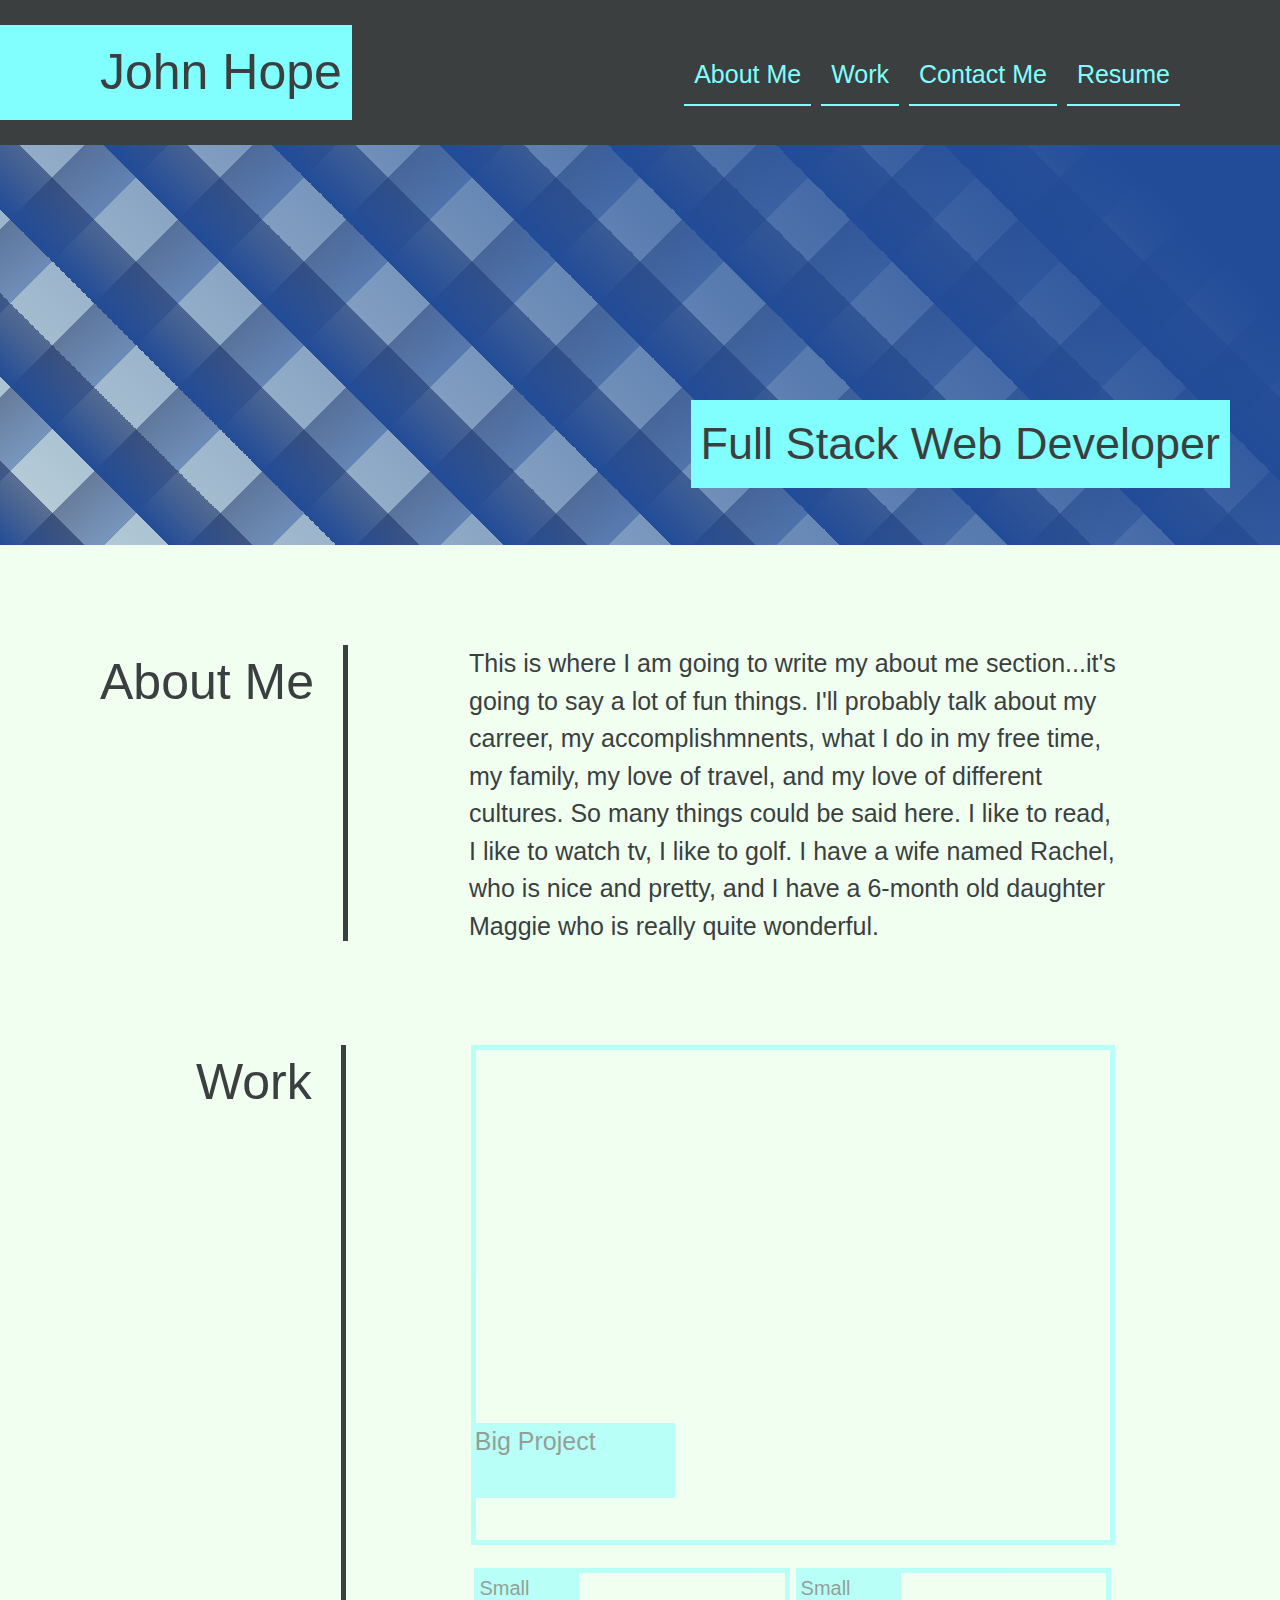
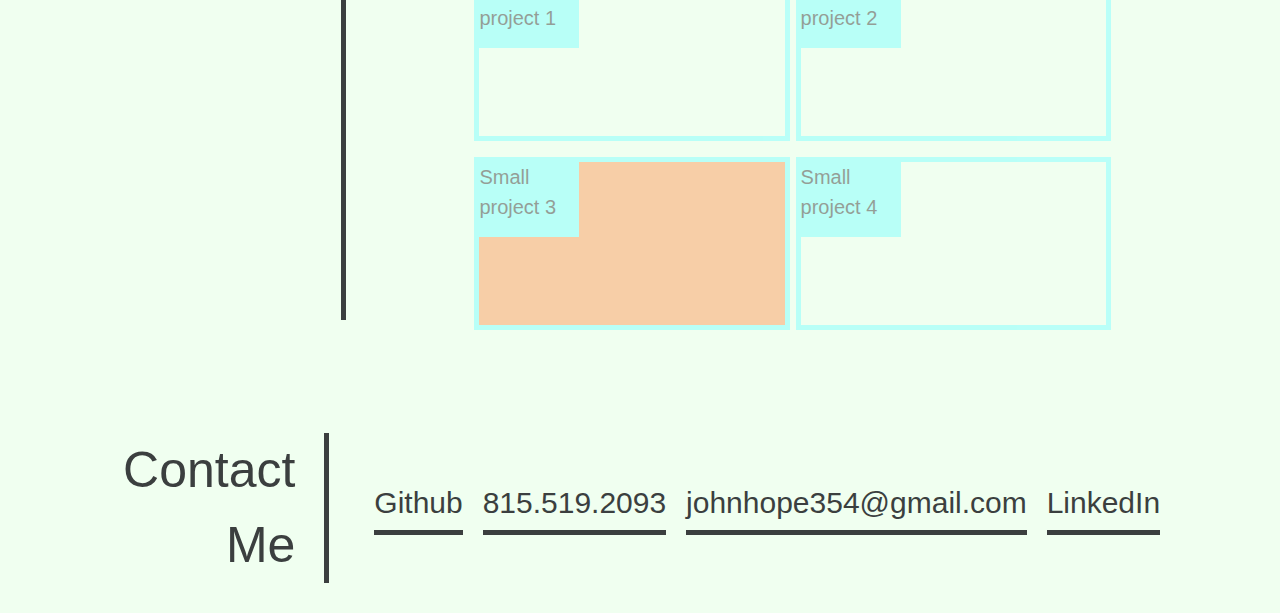
==== index.html @ 8c7d993d "Updated Phone and email links" ====
<!DOCTYPE html>
<html lang="en">
<head>
    <meta charset="UTF-8">
    <meta name="viewport" content="width=device-width">
    <title>Hope Web Development</title>
    <link rel="stylesheet" href="./assets/reset.css">
    <link rel="stylesheet" href="./assets/styles.css">
</head>
<body>
    <header>
        <p class="name">
            John Hope
        </p>
        <nav>
            <ul>
                <a a href="index.html#aboutmelink">About Me</a>
                <a href="index.html#worklink">Work</a>
                <a href="index.html#contactlink">Contact Me</a>
                <a href="">Resume</a>
            </ul>
        </nav>
    </header>
    
    <div>
        <section class="buffer">
            <div id="tagline">Full Stack Web Developer</div>
        </section>

        <section class="amlocation" id="aboutmelink">
            <article>
                <div id="amheader">About Me</div>
            </article>
            <article id="amparagraph">
                <p>
                    This is where I am going to write my about me section...it's going to say a lot of fun things.  I'll probably talk about my carreer, my accomplishmnents, what I do in my free time, my family, my love of travel, and my love of different cultures.  So many things could be said here.  I like to read, I like to watch tv, I like to golf.  I have a wife named Rachel, who is nice and pretty, and I have a 6-month old daughter Maggie who is really quite wonderful.
                </p>
            </article>
        </section>
        
        <section class="worklocation" id="worklink">
            <article>
                <div id="workheader">Work</div>
            </article>
            <article class="projects">
                <div id="bigproject">
                    <div id="projName">
                        Big Project
                    </div>
                </div>
                <div class="smallprojects">
                    <div class="sp" id="img1">
                        <div class="sPname">
                            Small project 1
                        </div>
                    </div>
                    <div class="sp" id="img2">
                        <div class="sPname">
                            Small project 2
                        </div>
                    </div>
                    <div class="sp" id="img3">
                        <div class="sPname">
                            Small project 3
                        </div>
                    </div>
                    <div class="sp" id="img4">
                        <div class="sPname">
                            Small project 4
                        </div>
                    </div>
                </div>
            </article>
        </section>
    </div>    
    <footer class="contact" id="contactlink">
        <p class="cmheader">
            Contact Me
        </p>
        <div class="contactLinks">
            <a href="https://github.com/hope1407">Github</a>
            <a href="tel:1-815-519-2093">815.519.2093</a>
            <a href="mailto:johnhope354@gmail.com">johnhope354@gmail.com</a>
            <a href="https://www.linkedin.com/in/john-hope-426562121/">LinkedIn</a>
        </div>
    </footer>
</body>
</html>
---- assets/styles.css ----
body{
    background-color: honeydew;
    font-family: Arial, Helvetica, sans-serif;
}

header{
    position: relative;
    display: flex;
    width: 100%;
    padding-bottom: 145px;
    background-color: rgb(59, 63, 63);
}

nav ul{
    display: flex;
    flex-direction: row;
    position: absolute;
    right: 70px;
    top: 0x;
    text-align: right;
    padding: 25px 25px 25px 25px;
}

nav ul a{
    padding: 10px;
    margin: 5px;
    border-bottom: 2px solid;
    font-family: Arial, Helvetica, sans-serif;
    font-size: 25px;
    color: rgb(129, 260, 255);
    text-decoration: none;
}

header p {
    display: inline;
    position: absolute;
    top: 25px;
    left: 0px;
    padding: 10px 10px 10px 100px;
    background-color: rgb(129, 260, 255);
    color: rgb(59, 63, 63);
    font-size: 50px;
    font-family: Arial, Helvetica, sans-serif;
    font-weight: 200;
}

.buffer{
    width: 100%;
    height: 400px;
    background:
		linear-gradient(-135deg, rgb(34, 76, 152) 10%, transparent),
		repeating-linear-gradient(45deg, rgba(34, 76, 152, 1) 0%, rgba(31, 48, 94, 0.6) 5%, transparent 5%, transparent 10%),
		repeating-linear-gradient(-45deg, rgba(34, 76, 152, 0.4) 0%, rgba(31, 48, 94, 0.5) 5%, transparent 5%, transparent 10%);
	background-color: rgba(34, 76, 152, 0.25);
}

#tagline{
    display: inline;
    position: absolute;
    top: 400px  ;
    right: 50px;
    padding: 10px 10px 10px 10px;
    background-color: rgb(129, 260, 255);
    color: rgb(59, 63, 63);
    font-size: 45px;
    font-family: Arial, Helvetica, sans-serif;
    font-weight: 200;
}

.amlocation{
    display: flex;
    flex-direction: row;
    position: relative;
    margin: 100px;
}

.worklocation{
    display: flex;
    flex-direction: row;
    justify-content: flex-start;
    position: relative;
    margin: 0px 0px 100px 196px;
}
#amheader{
    width: fit-content;
    font-size: 50px;
    font-family: Arial, Helvetica, sans-serif;
    color: rgb(59, 63, 63);
    border-right: 5px solid rgb(59, 63, 63);
    padding-right: 29px;
    padding-bottom: 221px;
    margin-right: 25px;
    text-align: right;
    position: relative;
}

#workheader{
    width: fit-content;
    font-size: 50px;
    font-family: Arial, Helvetica, sans-serif;
    color: rgb(59, 63, 63);
    border-right: 5px solid rgb(59, 63, 63);
    padding-right: 29px;
    padding-bottom: 800px;
    margin-right: 25px;
    text-align: right;
    position: relative;
}

#amparagraph{
    width: 744px;
    font-size: 25px;
    font-family: Arial, Helvetica, sans-serif;
    color: rgb(59, 63, 63);
    padding-left: 96px;
}

.projects{
    display: flex;
    width: 744px;
    flex-direction: column;
    justify-content: center;
    position: relative;
    padding-left: 100px;
}

#bigproject{
    width: 100%;
    height: 500px;
    margin-bottom: 10px;
    background-image: url(https://cdn.mos.cms.futurecdn.net/wtqqnkYDYi2ifsWZVW2MT4-1200-80.jpg);
    opacity: .5;
    display: flex;
    justify-content: center;
    border: 5px solid rgb(129, 260, 255);
}

#bigproject:hover{
    opacity: 1;
}

#projName{
    width: 200px;
    height: 75px;
    background-color: rgb(129, 260, 255);
    font-size: 25px;
    font-family: Arial, Helvetica, sans-serif;
    color: rgb(59, 63, 63);
    position: absolute;
    left: 104px;
    bottom: 435px;
}

#img1{
    background-image: url(https://i.pinimg.com/originals/aa/f8/71/aaf87140f7751bd9a3f70b59f0b8f508.jpg);
    background-position: center;
    opacity: .5;
}

#img1:hover{
    opacity: 1;
}

#img2{
    background-image: url(https://www.lpl.com/content/dam/lpl-www/images/Article_Page/ARTICLE-calculator-image-680x500.jpg);
    opacity: .5;
}

#img2:hover{
    opacity: 1;
}

#img3{
    background-color: #FF9E61;
    opacity: .5;
}

#img3:hover{
    opacity: 1;
}

#img4{
    background-image: url(https://assets.rebelmouse.io/eyJhbGciOiJIUzI1NiIsInR5cCI6IkpXVCJ9.eyJpbWFnZSI6Imh0dHBzOi8vYXNzZXRzLnJibC5tcy8yMjUzNDQ3OC9vcmlnaW4uanBnIiwiZXhwaXJlc19hdCI6MTYzNzkwMTcwMH0.WK0toJk6KrFMQDMJPKUzwCiJ8c45hlAQVennDTLlQ54/img.jpg?width=1200&coordinates=0%2C49%2C0%2C50&height=600);
    background-position: center;
    opacity: .5;
}

#img4:hover{
    opacity: 1;
}

.sPname{
    width: 100px;
    height: 75px;
    background-color: rgb(129, 260, 255);
    font-size: 20px;
    font-family: Arial, Helvetica, sans-serif;
    color: rgb(59, 63, 63);
    position: absolute;
}

#location1 #location2{
    top: 80px;
}

#location3 #location4{
    top: 270px;
}

.smallprojects{
    justify-content: space-evenly;
    position: relative;
    display: flex;
    flex-wrap: wrap;
    align-items: center;
    top: 5px;
}

.sp{
    width: 49%;
    margin: 8px 2px;
    height: 173px;
    border: 5px solid rgb(129, 260, 255);
}

.contact{
    margin-left: 100px;
    margin-right: 100px;
    margin-bottom: 30px;
    display: flex;
    flex-direction: row;
}
.cmheader{
    width: fit-content;
    font-size: 50px;
    font-family: Arial, Helvetica, sans-serif;
    color: rgb(59, 63, 63);
    border-right: 5px solid rgb(59, 63, 63);
    padding-right: 29px;
    margin-right: 25px;
    text-align: right;
    position: relative;
}

.contactLinks{
    text-decoration: none;
    display: flex;
    justify-content: space-evenly;
    align-items: center;
    width: 100%;
    font-family: Arial, Helvetica, sans-serif;
    font-size: 30px;
}

.contactLinks a{
    color: rgb(59, 63, 63);
    padding-bottom: 5px;
    border-bottom: 5px solid rgb(59, 63, 63);
    text-decoration: none;
    margin-bottom: 2px;
}
@media only screen and (max-width: 1220px){
    .amlocation{
        flex-direction: column;
    }

    .worklocation{
        flex-direction: column;
        margin: 100px;
    }

    #amheader{
        width: 100%;
        border-right: 0px;
        padding-right: 0;
        padding-bottom: 0;
        text-align: center;
        border-bottom: 5px solid;
        margin: 0px;
    }
    #amparagraph{
        width: 100%;
        padding-top: 10px;
        padding-left: 0px;
    }
    #workheader{
        width: 100%;
        border-right: 0px;
        padding-right: 0;
        padding-bottom: 0;
        text-align: center;
        border-bottom: 5px solid;
        margin: 0px;
    }
    .projects{
        width: 100%;
        margin-top: 10px;
        display: flex;
        padding: 0;
        align-items: center;
    }
    #projName{
        left: 0px;
        top: 390px;
    }
    .smallprojects{
        width: 100%;
    }
    .contact{
        flex-direction: column;
    }
    .cmheader{
        width: 100%;
        font-size: 50px;
        font-family: Arial, Helvetica, sans-serif;
        color: rgb(59, 63, 63);
        border-bottom: 5px solid rgb(59, 63, 63);
        padding-right: 29px;
        border-right: 0;
        padding-bottom: 5px;
        text-align: center;
        position: relative;
        margin-bottom: 25px;
    }
    .contactLinks{
        justify-content: space-between;
    }
}

@media only screen and (max-width: 975px){
    header{
        padding-bottom: 300px;
    }
    header p{
        margin: auto;
        padding: 10px 10px 10px 100px;
    }
    nav ul{
        display: flex;
        flex-wrap: wrap;
        position: absolute;
        text-align: center;
        top: 120px;
    }
    nav{
        display: flex;
        justify-content: center;
    }
    #tagline{
        top: 565px;
    }
    .contactLinks{
        flex-direction: column;
        justify-content: center;
    }
}

@media only screen and (max-width: 875px){
    #amparagraph{
        font-size: 20px;
        max-width: 100%;
    }
}

@media only screen and (max-width: 650px){
    header{
        padding-bottom: 500px;
    }

    header p{
        width: 100%;
        text-align: center;
        padding-left: 10px;
    }
    nav ul{
        display: flex;
        flex-direction: column;
        width: 100%;
        right: 0;
    }
    #tagline{
        width: 100%;
        right: 0px;
        display: flex;
        justify-content: center;
        text-align: center;
        top: 795px;
        font-size: 25px;
    }
    .amlocation{
        margin: 10px;
    }

    .worklocation{
        margin: 10px;
    }
    #bigproject{
        height: 300px;
    }
    #projName{
        left: 0px;
        top: 200px;
    }
    .sp{
        width: 100%;
    }
    #location1 #location2 #location3 #location4{
        top: 5px;
    }
    .contact{
        margin: 10px;
    }    
}
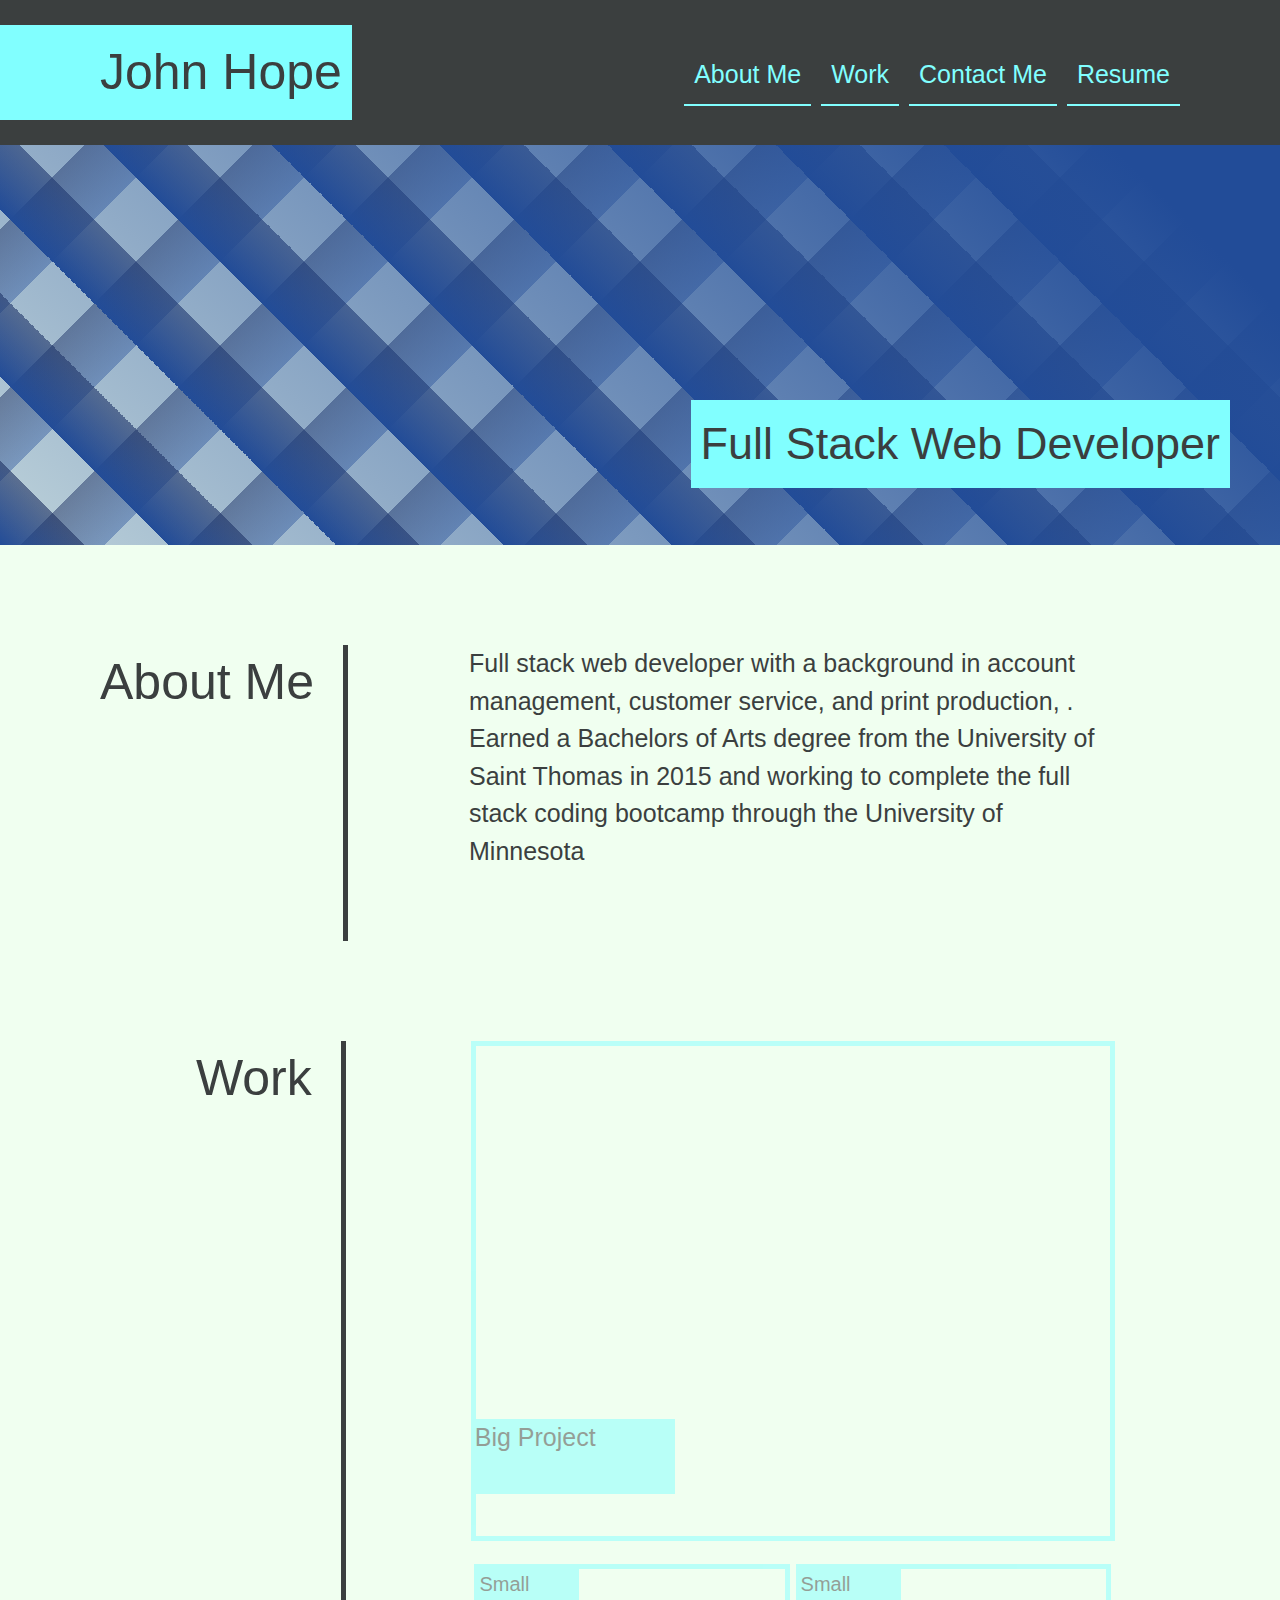
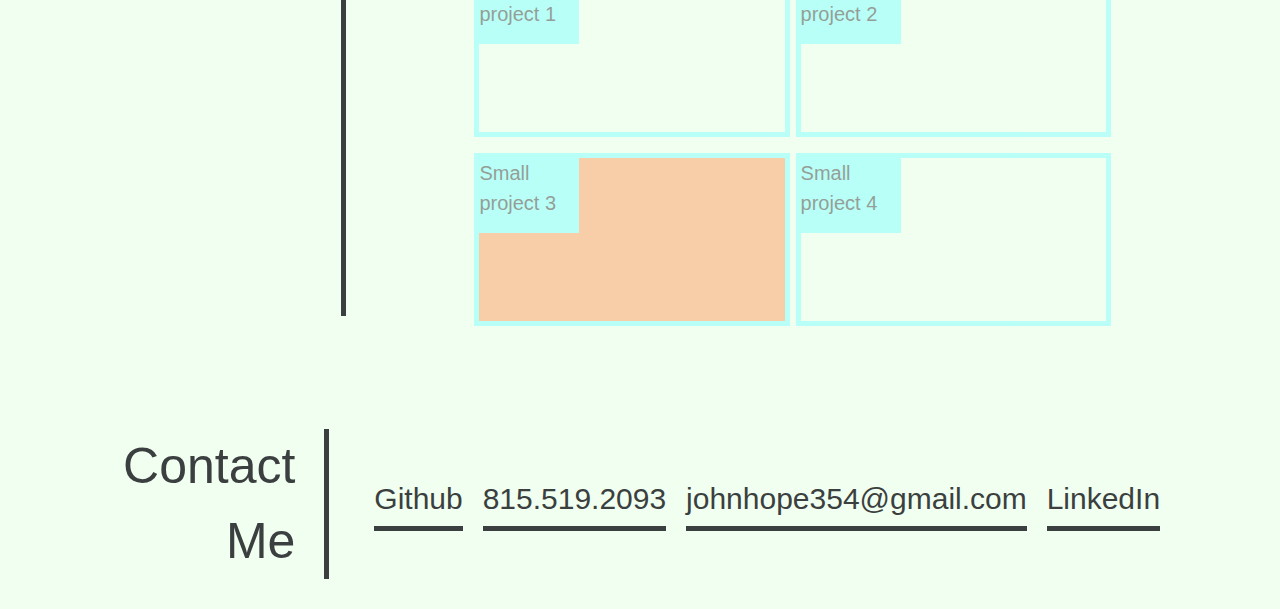
==== commit 308a499a: "updated about me section in the HTML" ====
--- a/index.html
+++ b/index.html
@@ -1,5 +1,6 @@
 <!DOCTYPE html>
 <html lang="en">
+
 <head>
     <meta charset="UTF-8">
     <meta name="viewport" content="width=device-width">
@@ -7,6 +8,7 @@
     <link rel="stylesheet" href="./assets/reset.css">
     <link rel="stylesheet" href="./assets/styles.css">
 </head>
+
 <body>
     <header>
         <p class="name">
@@ -17,11 +19,11 @@
                 <a a href="index.html#aboutmelink">About Me</a>
                 <a href="index.html#worklink">Work</a>
                 <a href="index.html#contactlink">Contact Me</a>
-                <a href="">Resume</a>
+                <a href="./assets/Resume/Resume.pdf">Resume</a>
             </ul>
         </nav>
     </header>
-    
+
     <div>
         <section class="buffer">
             <div id="tagline">Full Stack Web Developer</div>
@@ -33,11 +35,12 @@
             </article>
             <article id="amparagraph">
                 <p>
-                    This is where I am going to write my about me section...it's going to say a lot of fun things.  I'll probably talk about my carreer, my accomplishmnents, what I do in my free time, my family, my love of travel, and my love of different cultures.  So many things could be said here.  I like to read, I like to watch tv, I like to golf.  I have a wife named Rachel, who is nice and pretty, and I have a 6-month old daughter Maggie who is really quite wonderful.
+                    Full stack web developer with a background in account management, customer service, and print production, . Earned a Bachelors of Arts degree from the University of Saint Thomas in 2015 and working to  complete the full stack coding bootcamp through the University of
+                    Minnesota
                 </p>
             </article>
         </section>
-        
+
         <section class="worklocation" id="worklink">
             <article>
                 <div id="workheader">Work</div>
@@ -72,7 +75,7 @@
                 </div>
             </article>
         </section>
-    </div>    
+    </div>
     <footer class="contact" id="contactlink">
         <p class="cmheader">
             Contact Me
@@ -85,4 +88,5 @@
         </div>
     </footer>
 </body>
-</html>
+
+</html>--- a/assets/styles.css
+++ b/assets/styles.css
@@ -47,6 +47,7 @@
 .buffer{
     width: 100%;
     height: 400px;
+    /*Lines 51-55 background pattern created by Michael van den Berg on September 8, 2019.  https://freefrontend.com/css-background-patterns/ */
     background:
 		linear-gradient(-135deg, rgb(34, 76, 152) 10%, transparent),
 		repeating-linear-gradient(45deg, rgba(34, 76, 152, 1) 0%, rgba(31, 48, 94, 0.6) 5%, transparent 5%, transparent 10%),
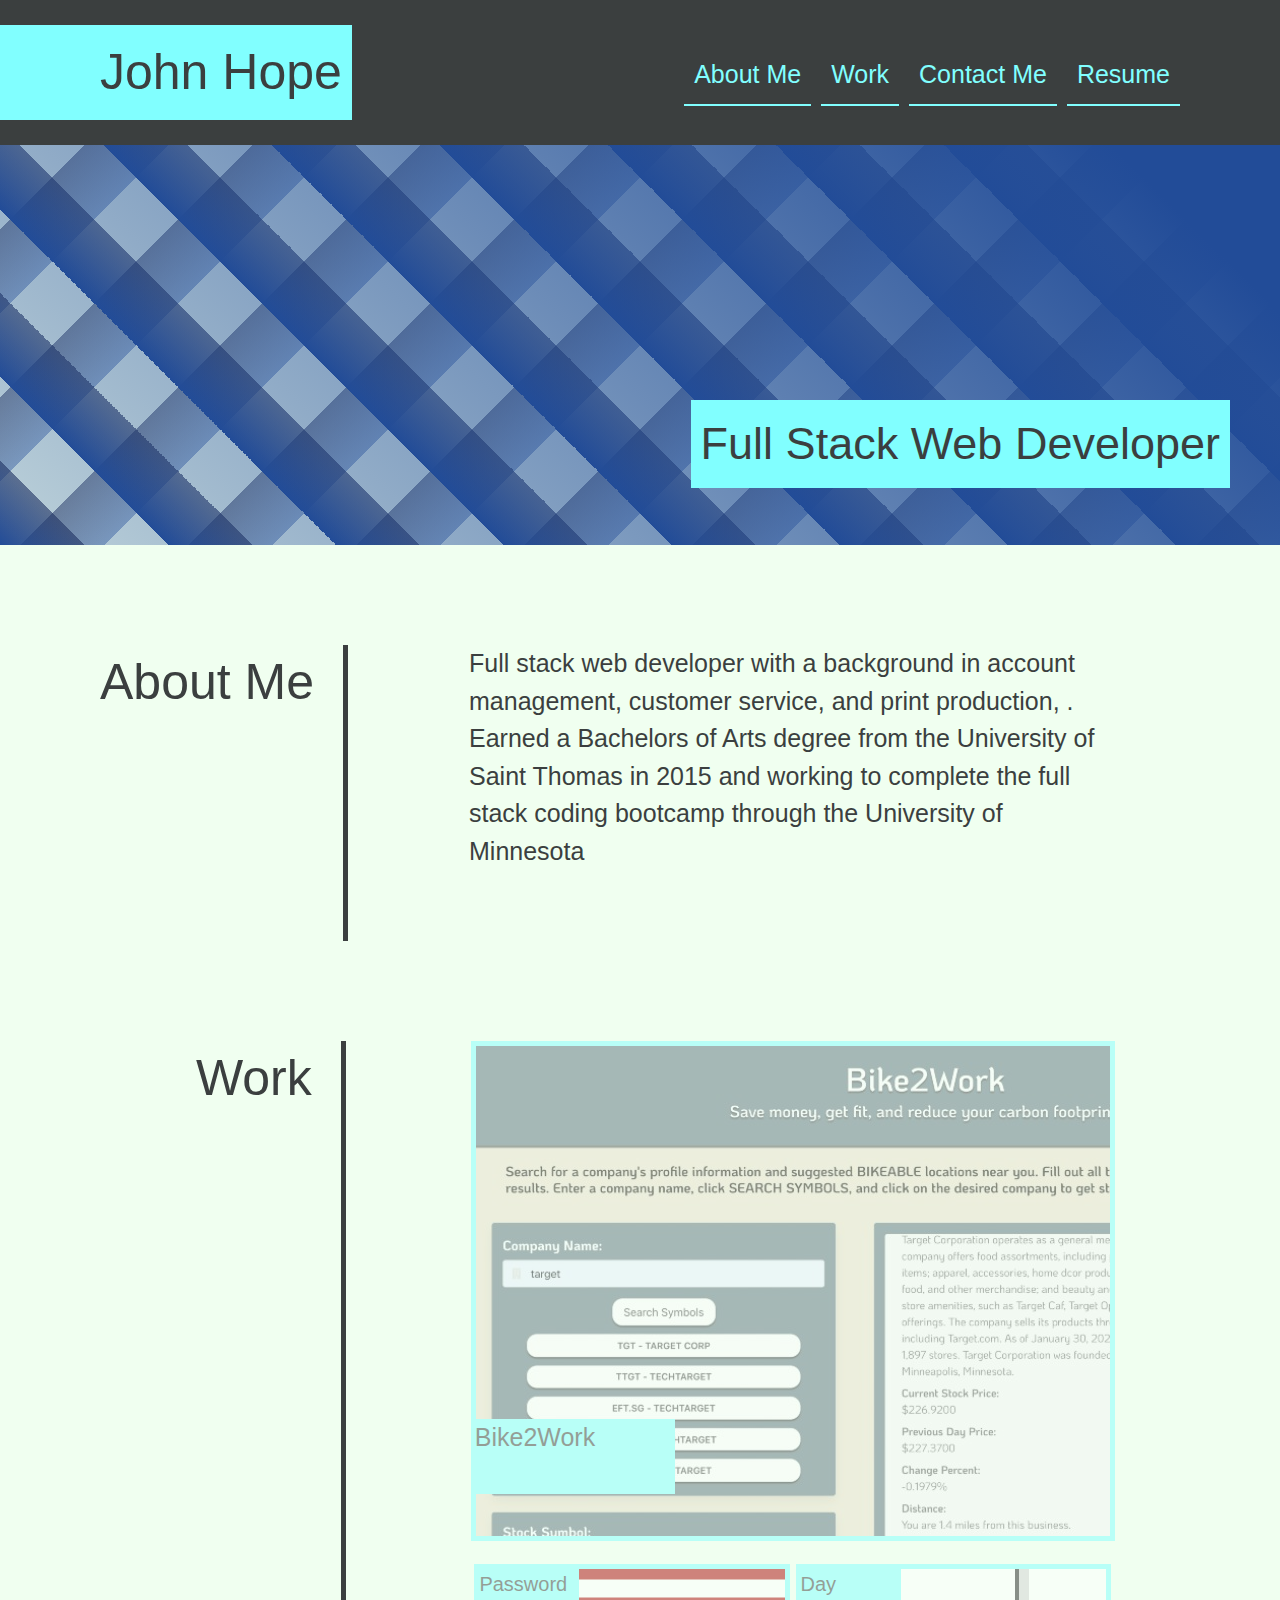
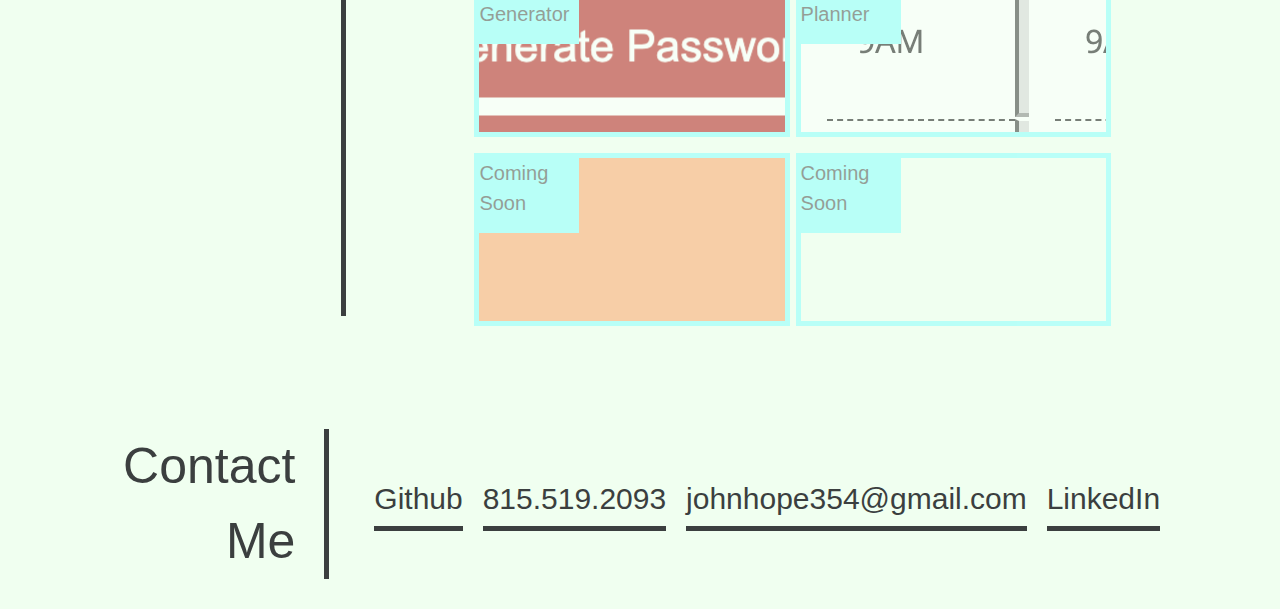
==== commit 1630633a: "added images for all applications and linked to HTML.  Added link for big project." ====
--- a/index.html
+++ b/index.html
@@ -35,7 +35,9 @@
             </article>
             <article id="amparagraph">
                 <p>
-                    Full stack web developer with a background in account management, customer service, and print production, . Earned a Bachelors of Arts degree from the University of Saint Thomas in 2015 and working to  complete the full stack coding bootcamp through the University of
+                    Full stack web developer with a background in account management, customer service, and print
+                    production, . Earned a Bachelors of Arts degree from the University of Saint Thomas in 2015 and
+                    working to complete the full stack coding bootcamp through the University of
                     Minnesota
                 </p>
             </article>
@@ -46,30 +48,33 @@
                 <div id="workheader">Work</div>
             </article>
             <article class="projects">
-                <div id="bigproject">
-                    <div id="projName">
-                        Big Project
+                <a href="https://hope1407.github.io/Bike2Work/">
+                    <div id="bigproject">
+
+                        <div id="projName">
+                            Bike2Work
+                        </div>
                     </div>
-                </div>
+                </a>
                 <div class="smallprojects">
                     <div class="sp" id="img1">
                         <div class="sPname">
-                            Small project 1
+                            Password Generator
                         </div>
                     </div>
                     <div class="sp" id="img2">
                         <div class="sPname">
-                            Small project 2
+                            Day Planner
                         </div>
                     </div>
                     <div class="sp" id="img3">
                         <div class="sPname">
-                            Small project 3
+                            Coming Soon
                         </div>
                     </div>
                     <div class="sp" id="img4">
                         <div class="sPname">
-                            Small project 4
+                            Coming Soon
                         </div>
                     </div>
                 </div>
--- a/assets/styles.css
+++ b/assets/styles.css
@@ -129,7 +129,7 @@
     width: 100%;
     height: 500px;
     margin-bottom: 10px;
-    background-image: url(https://cdn.mos.cms.futurecdn.net/wtqqnkYDYi2ifsWZVW2MT4-1200-80.jpg);
+    background-image: url(./images/bike2Work.jpg);
     opacity: .5;
     display: flex;
     justify-content: center;
@@ -153,7 +153,7 @@
 }
 
 #img1{
-    background-image: url(https://i.pinimg.com/originals/aa/f8/71/aaf87140f7751bd9a3f70b59f0b8f508.jpg);
+    background-image: url(./images/passwordGenerator.png);
     background-position: center;
     opacity: .5;
 }
@@ -163,7 +163,7 @@
 }
 
 #img2{
-    background-image: url(https://www.lpl.com/content/dam/lpl-www/images/Article_Page/ARTICLE-calculator-image-680x500.jpg);
+    background-image: url(./images/dayPlanner.png);
     opacity: .5;
 }
 
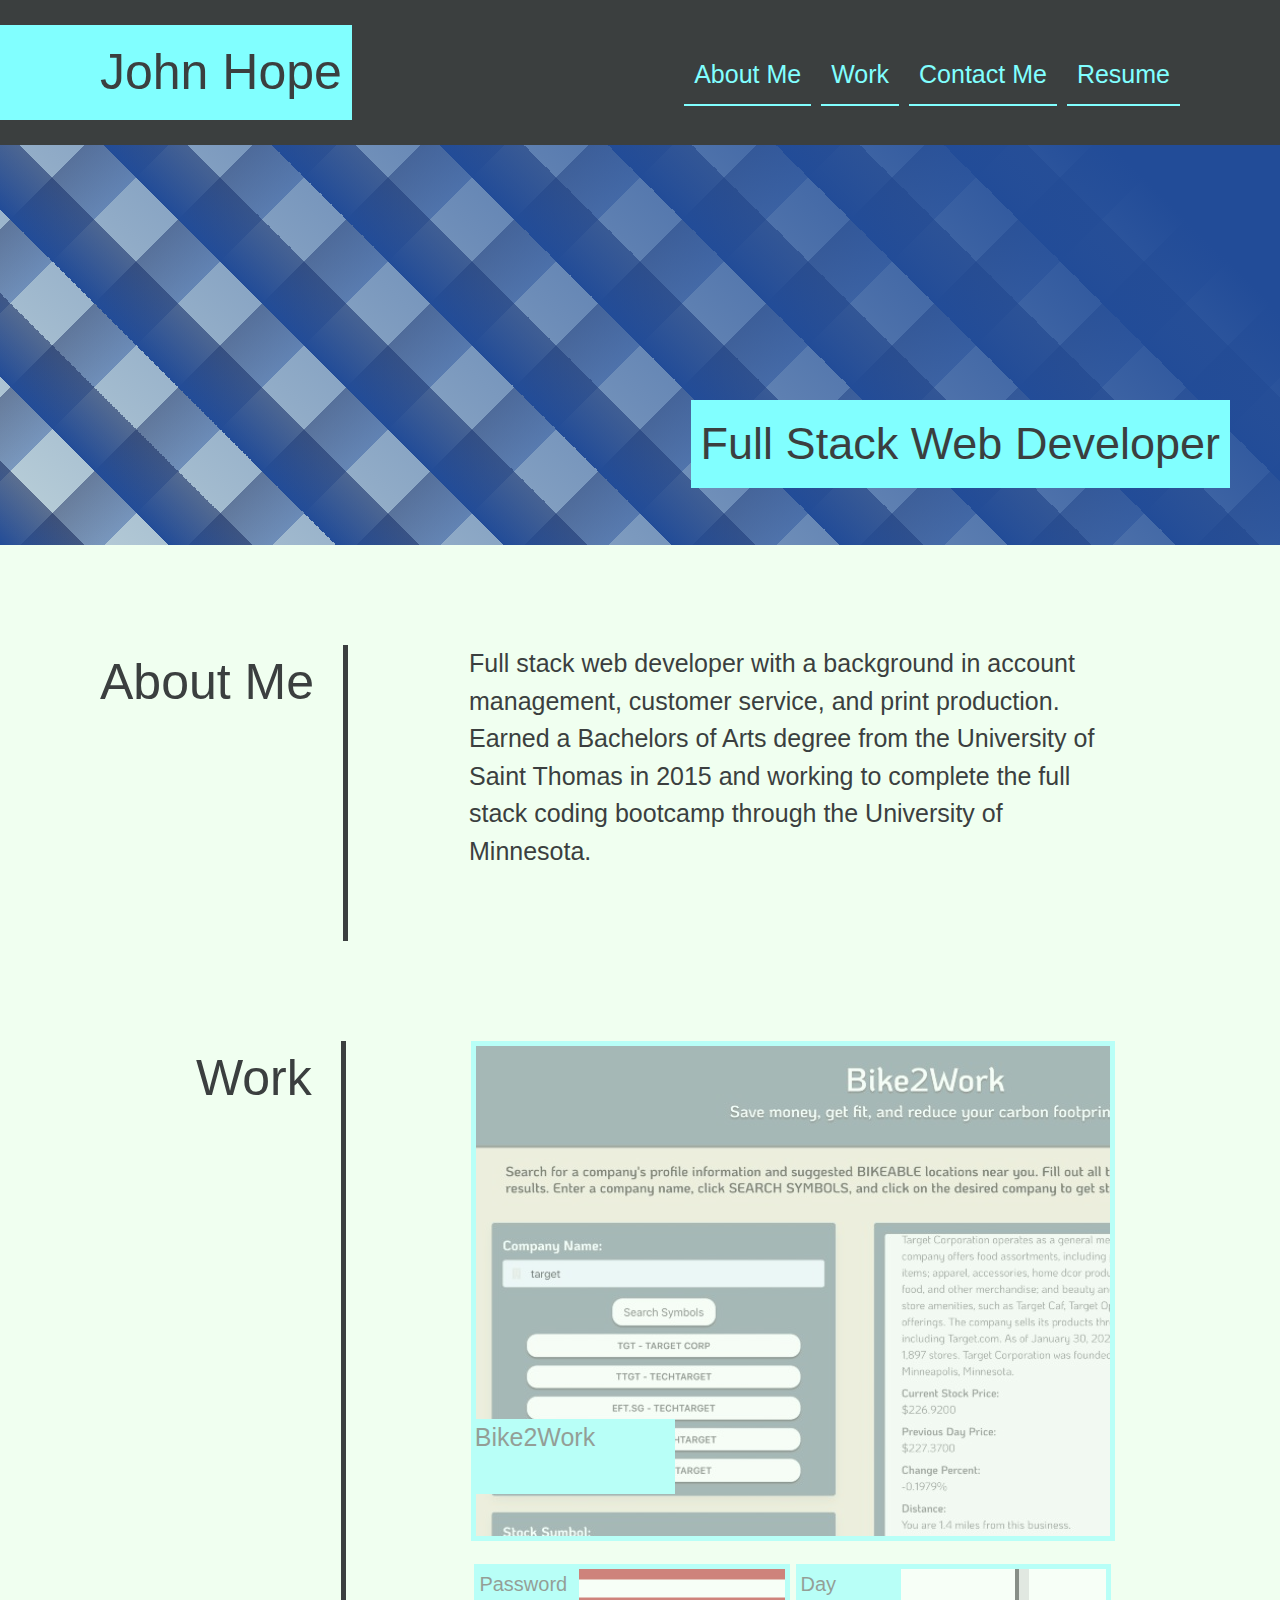
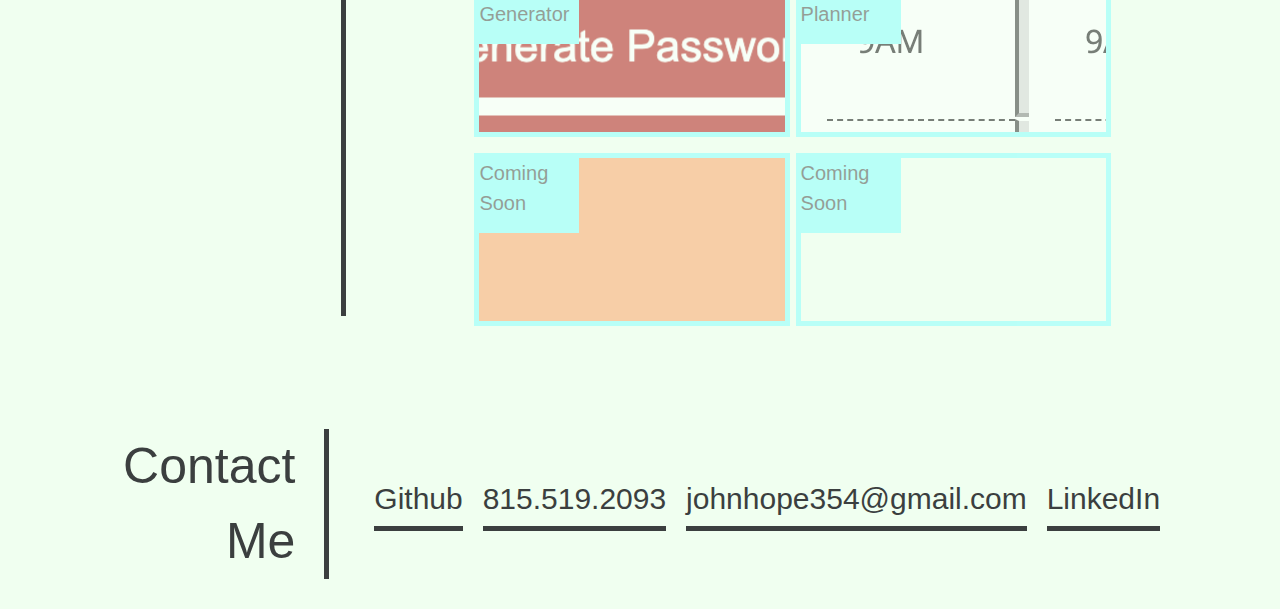
==== commit aac2acef: "added functioning links and corrected typo to HTML.  Updated readme with license." ====
--- a/index.html
+++ b/index.html
@@ -35,10 +35,7 @@
             </article>
             <article id="amparagraph">
                 <p>
-                    Full stack web developer with a background in account management, customer service, and print
-                    production, . Earned a Bachelors of Arts degree from the University of Saint Thomas in 2015 and
-                    working to complete the full stack coding bootcamp through the University of
-                    Minnesota
+                    Full stack web developer with a background in account management, customer service, and print production. Earned a Bachelors of Arts degree from the University of Saint Thomas in 2015 and working to complete the full stack coding bootcamp through the University of Minnesota.
                 </p>
             </article>
         </section>
@@ -48,24 +45,29 @@
                 <div id="workheader">Work</div>
             </article>
             <article class="projects">
-                <a href="https://hope1407.github.io/Bike2Work/">
-                    <div id="bigproject">
 
+                <div id="bigproject">
+                    <a href="https://hope1407.github.io/Bike2Work/">
                         <div id="projName">
                             Bike2Work
                         </div>
-                    </div>
-                </a>
+                    </a>
+                </div>
+
                 <div class="smallprojects">
                     <div class="sp" id="img1">
-                        <div class="sPname">
-                            Password Generator
-                        </div>
+                        <a href="https://hope1407.github.io/Password_Generator/">
+                            <div class="sPname">
+                                Password Generator
+                            </div>
+                        </a>
                     </div>
                     <div class="sp" id="img2">
-                        <div class="sPname">
-                            Day Planner
-                        </div>
+                        <a href="https://hope1407.github.io/Day_Planner/">
+                            <div class="sPname">
+                                Day Planner
+                            </div>
+                        </a>
                     </div>
                     <div class="sp" id="img3">
                         <div class="sPname">
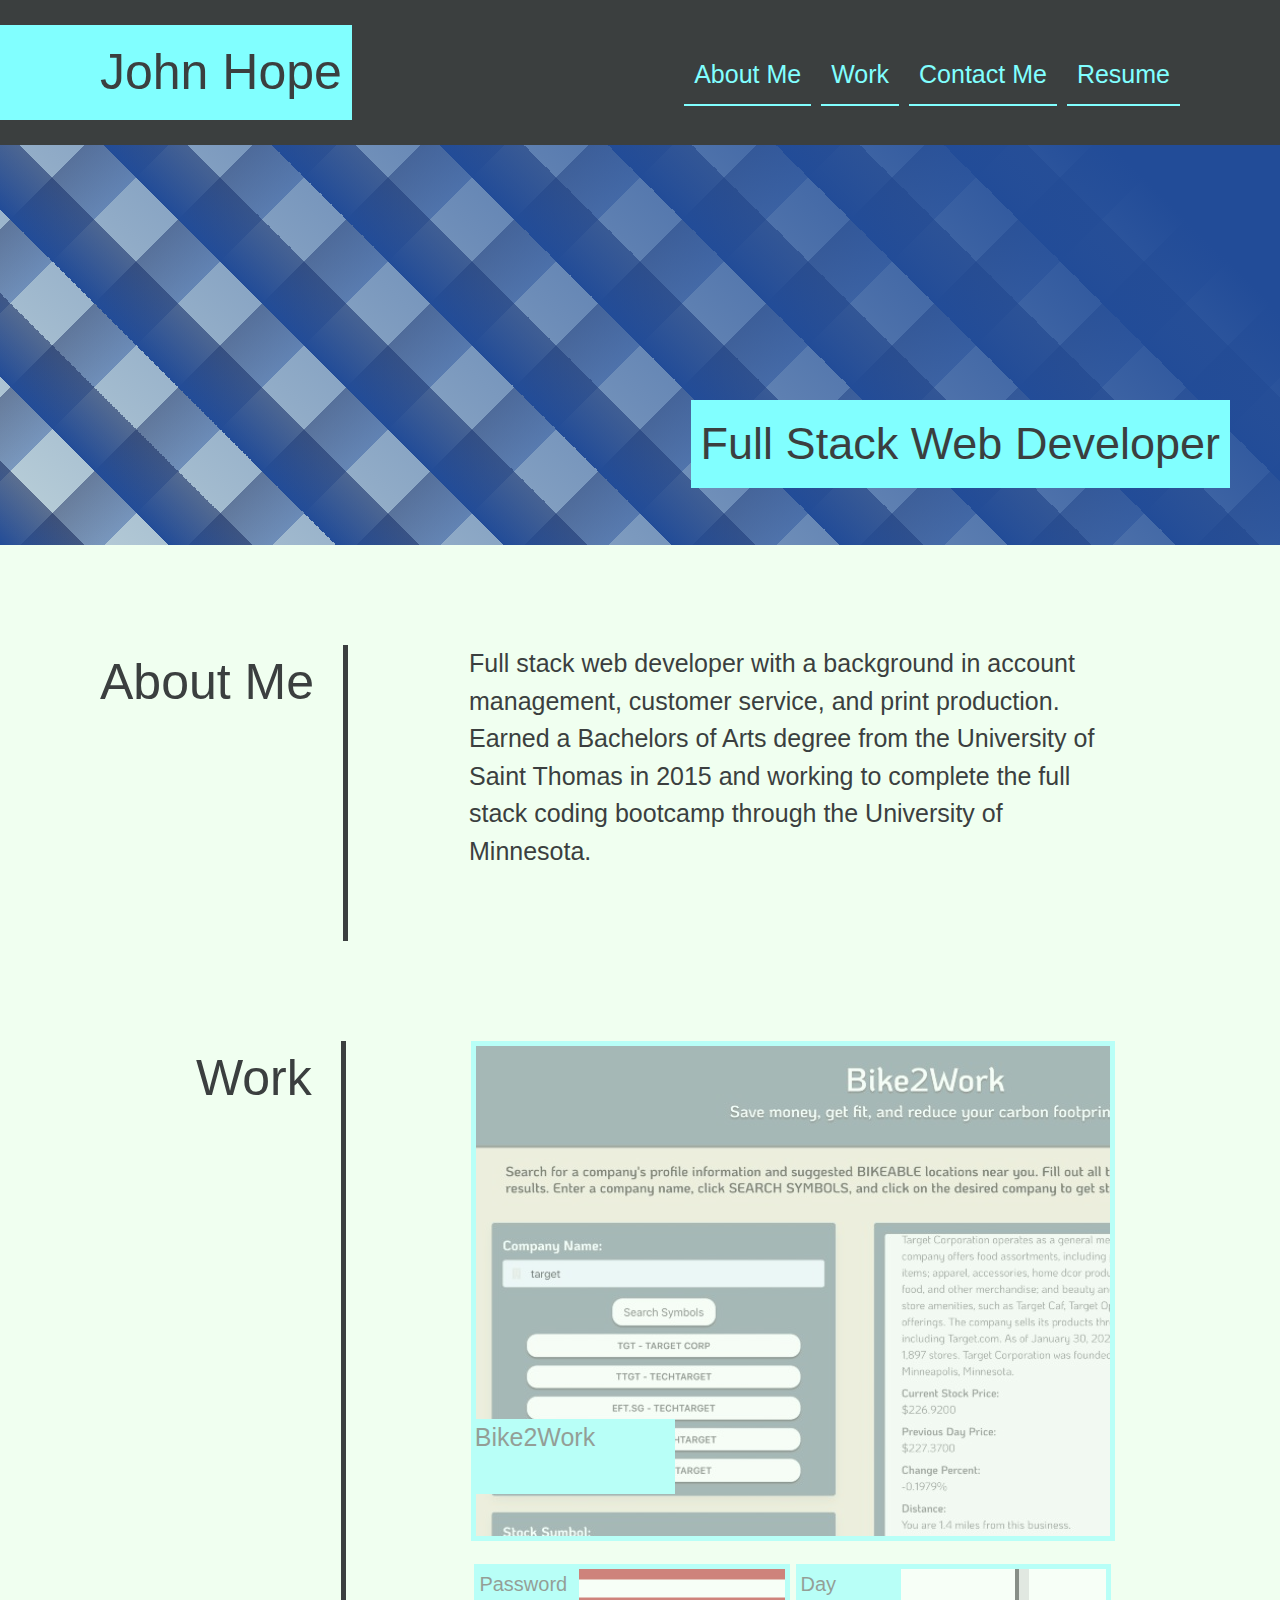
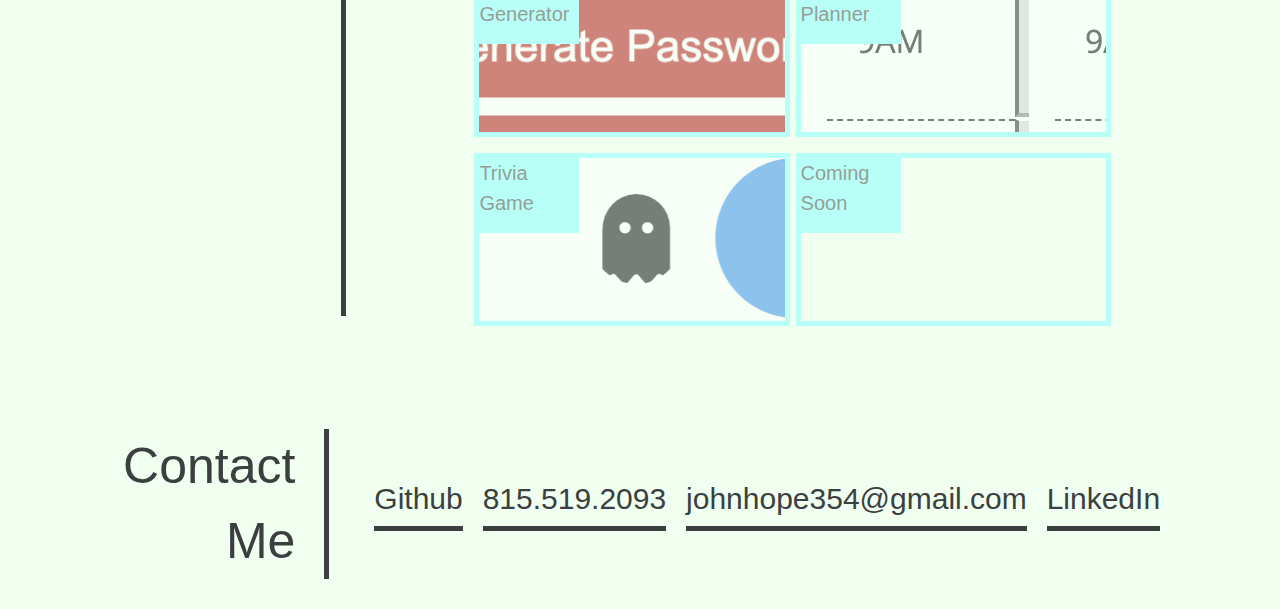
==== commit 038fd81f: "added image and link to Trivialympics" ====
--- a/index.html
+++ b/index.html
@@ -1,99 +1,88 @@
 <!DOCTYPE html>
 <html lang="en">
+  <head>
+    <meta charset="UTF-8" />
+    <meta name="viewport" content="width=device-width" />
+    <title>Hope Web Development</title>
+    <link rel="stylesheet" href="./assets/reset.css" />
+    <link rel="stylesheet" href="./assets/styles.css" />
+  </head>
 
-<head>
-    <meta charset="UTF-8">
-    <meta name="viewport" content="width=device-width">
-    <title>Hope Web Development</title>
-    <link rel="stylesheet" href="./assets/reset.css">
-    <link rel="stylesheet" href="./assets/styles.css">
-</head>
-
-<body>
+  <body>
     <header>
-        <p class="name">
-            John Hope
-        </p>
-        <nav>
-            <ul>
-                <a a href="index.html#aboutmelink">About Me</a>
-                <a href="index.html#worklink">Work</a>
-                <a href="index.html#contactlink">Contact Me</a>
-                <a href="./assets/Resume/Resume.pdf">Resume</a>
-            </ul>
-        </nav>
+      <p class="name">John Hope</p>
+      <nav>
+        <ul>
+          <a a href="index.html#aboutmelink">About Me</a>
+          <a href="index.html#worklink">Work</a>
+          <a href="index.html#contactlink">Contact Me</a>
+          <a href="./assets/Resume/Resume.pdf">Resume</a>
+        </ul>
+      </nav>
     </header>
 
     <div>
-        <section class="buffer">
-            <div id="tagline">Full Stack Web Developer</div>
-        </section>
+      <section class="buffer">
+        <div id="tagline">Full Stack Web Developer</div>
+      </section>
 
-        <section class="amlocation" id="aboutmelink">
-            <article>
-                <div id="amheader">About Me</div>
-            </article>
-            <article id="amparagraph">
-                <p>
-                    Full stack web developer with a background in account management, customer service, and print production. Earned a Bachelors of Arts degree from the University of Saint Thomas in 2015 and working to complete the full stack coding bootcamp through the University of Minnesota.
-                </p>
-            </article>
-        </section>
+      <section class="amlocation" id="aboutmelink">
+        <article>
+          <div id="amheader">About Me</div>
+        </article>
+        <article id="amparagraph">
+          <p>
+            Full stack web developer with a background in account management,
+            customer service, and print production. Earned a Bachelors of Arts
+            degree from the University of Saint Thomas in 2015 and working to
+            complete the full stack coding bootcamp through the University of
+            Minnesota.
+          </p>
+        </article>
+      </section>
 
-        <section class="worklocation" id="worklink">
-            <article>
-                <div id="workheader">Work</div>
-            </article>
-            <article class="projects">
+      <section class="worklocation" id="worklink">
+        <article>
+          <div id="workheader">Work</div>
+        </article>
+        <article class="projects">
+          <div id="bigproject">
+            <a href="https://hope1407.github.io/Bike2Work/">
+              <div id="projName">Bike2Work</div>
+            </a>
+          </div>
 
-                <div id="bigproject">
-                    <a href="https://hope1407.github.io/Bike2Work/">
-                        <div id="projName">
-                            Bike2Work
-                        </div>
-                    </a>
-                </div>
-
-                <div class="smallprojects">
-                    <div class="sp" id="img1">
-                        <a href="https://hope1407.github.io/Password_Generator/">
-                            <div class="sPname">
-                                Password Generator
-                            </div>
-                        </a>
-                    </div>
-                    <div class="sp" id="img2">
-                        <a href="https://hope1407.github.io/Day_Planner/">
-                            <div class="sPname">
-                                Day Planner
-                            </div>
-                        </a>
-                    </div>
-                    <div class="sp" id="img3">
-                        <div class="sPname">
-                            Coming Soon
-                        </div>
-                    </div>
-                    <div class="sp" id="img4">
-                        <div class="sPname">
-                            Coming Soon
-                        </div>
-                    </div>
-                </div>
-            </article>
-        </section>
+          <div class="smallprojects">
+            <div class="sp" id="img1">
+              <a href="https://hope1407.github.io/Password_Generator/">
+                <div class="sPname">Password Generator</div>
+              </a>
+            </div>
+            <div class="sp" id="img2">
+              <a href="https://hope1407.github.io/Day_Planner/">
+                <div class="sPname">Day Planner</div>
+              </a>
+            </div>
+            <div class="sp" id="img3">
+              <a href="https://young-harbor-83683.herokuapp.com/">
+                <div class="sPname">Trivia Game</div>
+              </a>
+            </div>
+            <div class="sp" id="img4">
+              <div class="sPname">Coming Soon</div>
+            </div>
+          </div>
+        </article>
+      </section>
     </div>
     <footer class="contact" id="contactlink">
-        <p class="cmheader">
-            Contact Me
-        </p>
-        <div class="contactLinks">
-            <a href="https://github.com/hope1407">Github</a>
-            <a href="tel:1-815-519-2093">815.519.2093</a>
-            <a href="mailto:johnhope354@gmail.com">johnhope354@gmail.com</a>
-            <a href="https://www.linkedin.com/in/john-hope-426562121/">LinkedIn</a>
-        </div>
+      <p class="cmheader">Contact Me</p>
+      <div class="contactLinks">
+        <a href="https://github.com/hope1407">Github</a>
+        <a href="tel:1-815-519-2093">815.519.2093</a>
+        <a href="mailto:johnhope354@gmail.com">johnhope354@gmail.com</a>
+        <a href="https://www.linkedin.com/in/john-hope-426562121/">LinkedIn</a>
+      </div>
     </footer>
-</body>
-
-</html>+  </body>
+</html>
--- a/assets/styles.css
+++ b/assets/styles.css
@@ -172,7 +172,7 @@
 }
 
 #img3{
-    background-color: #FF9E61;
+    background-image: url(./images/Trivialympics.png);
     opacity: .5;
 }
 
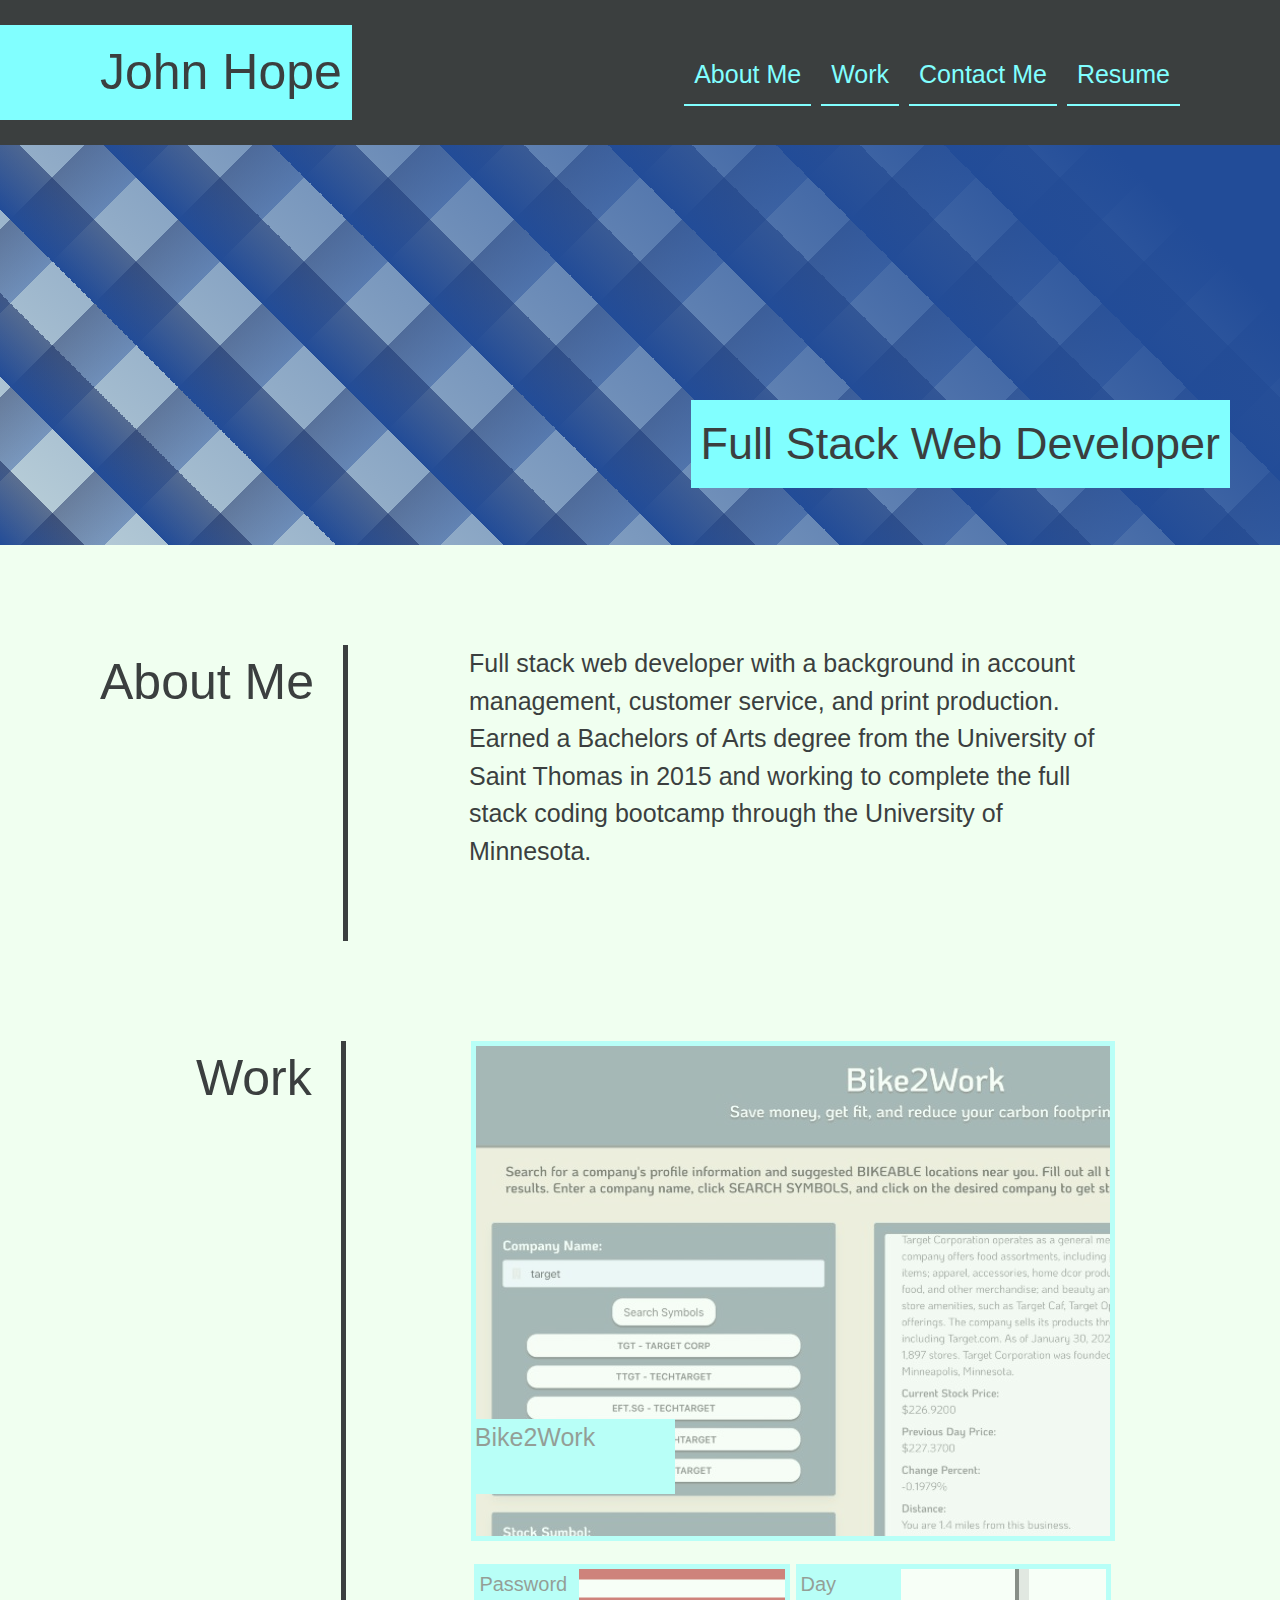
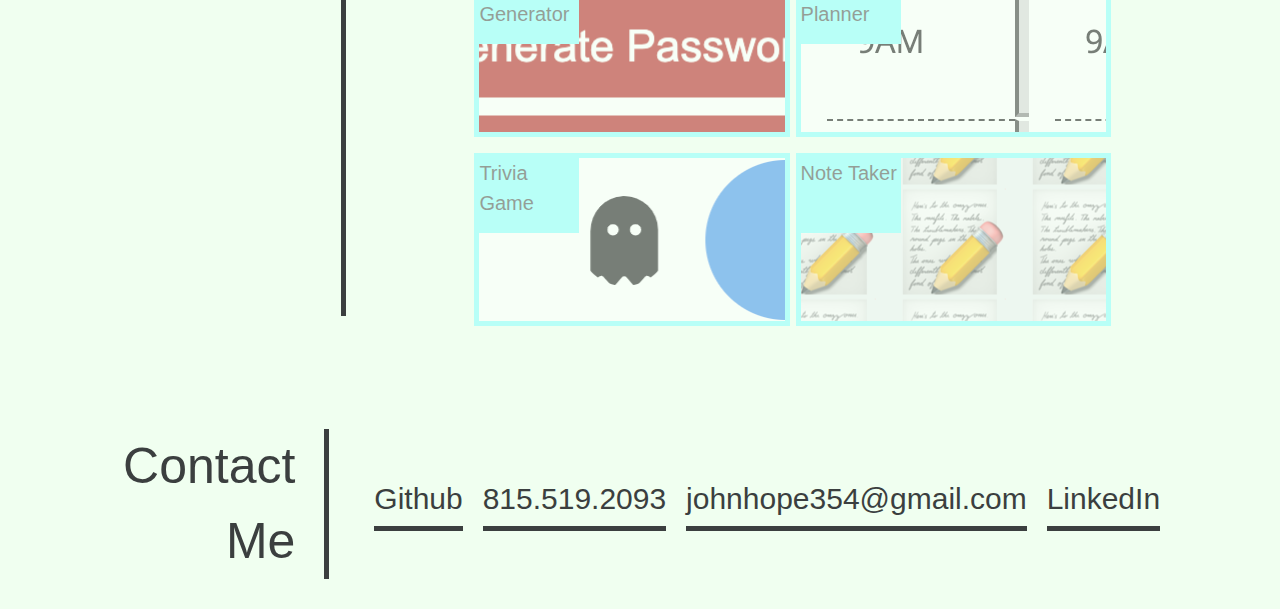
==== commit 117ab988: "added image and link to Note Taker" ====
--- a/index.html
+++ b/index.html
@@ -69,7 +69,9 @@
               </a>
             </div>
             <div class="sp" id="img4">
-              <div class="sPname">Coming Soon</div>
+              <a href="https://notestaker55.herokuapp.com/)">
+                <div class="sPname">Note Taker</div>
+              </a>
             </div>
           </div>
         </article>
--- a/assets/styles.css
+++ b/assets/styles.css
@@ -1,414 +1,425 @@
-body{
-    background-color: honeydew;
-    font-family: Arial, Helvetica, sans-serif;
-}
-
-header{
-    position: relative;
+body {
+  background-color: honeydew;
+  font-family: Arial, Helvetica, sans-serif;
+}
+
+header {
+  position: relative;
+  display: flex;
+  width: 100%;
+  padding-bottom: 145px;
+  background-color: rgb(59, 63, 63);
+}
+
+nav ul {
+  display: flex;
+  flex-direction: row;
+  position: absolute;
+  right: 70px;
+  top: 0x;
+  text-align: right;
+  padding: 25px 25px 25px 25px;
+}
+
+nav ul a {
+  padding: 10px;
+  margin: 5px;
+  border-bottom: 2px solid;
+  font-family: Arial, Helvetica, sans-serif;
+  font-size: 25px;
+  color: rgb(129, 260, 255);
+  text-decoration: none;
+}
+
+header p {
+  display: inline;
+  position: absolute;
+  top: 25px;
+  left: 0px;
+  padding: 10px 10px 10px 100px;
+  background-color: rgb(129, 260, 255);
+  color: rgb(59, 63, 63);
+  font-size: 50px;
+  font-family: Arial, Helvetica, sans-serif;
+  font-weight: 200;
+}
+
+.buffer {
+  width: 100%;
+  height: 400px;
+  /*Lines 51-55 background pattern created by Michael van den Berg on September 8, 2019.  https://freefrontend.com/css-background-patterns/ */
+  background: linear-gradient(-135deg, rgb(34, 76, 152) 10%, transparent),
+    repeating-linear-gradient(
+      45deg,
+      rgba(34, 76, 152, 1) 0%,
+      rgba(31, 48, 94, 0.6) 5%,
+      transparent 5%,
+      transparent 10%
+    ),
+    repeating-linear-gradient(
+      -45deg,
+      rgba(34, 76, 152, 0.4) 0%,
+      rgba(31, 48, 94, 0.5) 5%,
+      transparent 5%,
+      transparent 10%
+    );
+  background-color: rgba(34, 76, 152, 0.25);
+}
+
+#tagline {
+  display: inline;
+  position: absolute;
+  top: 400px;
+  right: 50px;
+  padding: 10px 10px 10px 10px;
+  background-color: rgb(129, 260, 255);
+  color: rgb(59, 63, 63);
+  font-size: 45px;
+  font-family: Arial, Helvetica, sans-serif;
+  font-weight: 200;
+}
+
+.amlocation {
+  display: flex;
+  flex-direction: row;
+  position: relative;
+  margin: 100px;
+}
+
+.worklocation {
+  display: flex;
+  flex-direction: row;
+  justify-content: flex-start;
+  position: relative;
+  margin: 0px 0px 100px 196px;
+}
+#amheader {
+  width: fit-content;
+  font-size: 50px;
+  font-family: Arial, Helvetica, sans-serif;
+  color: rgb(59, 63, 63);
+  border-right: 5px solid rgb(59, 63, 63);
+  padding-right: 29px;
+  padding-bottom: 221px;
+  margin-right: 25px;
+  text-align: right;
+  position: relative;
+}
+
+#workheader {
+  width: fit-content;
+  font-size: 50px;
+  font-family: Arial, Helvetica, sans-serif;
+  color: rgb(59, 63, 63);
+  border-right: 5px solid rgb(59, 63, 63);
+  padding-right: 29px;
+  padding-bottom: 800px;
+  margin-right: 25px;
+  text-align: right;
+  position: relative;
+}
+
+#amparagraph {
+  width: 744px;
+  font-size: 25px;
+  font-family: Arial, Helvetica, sans-serif;
+  color: rgb(59, 63, 63);
+  padding-left: 96px;
+}
+
+.projects {
+  display: flex;
+  width: 744px;
+  flex-direction: column;
+  justify-content: center;
+  position: relative;
+  padding-left: 100px;
+}
+
+#bigproject {
+  width: 100%;
+  height: 500px;
+  margin-bottom: 10px;
+  background-image: url(./images/bike2Work.jpg);
+  opacity: 0.5;
+  display: flex;
+  justify-content: center;
+  border: 5px solid rgb(129, 260, 255);
+}
+
+#bigproject:hover {
+  opacity: 1;
+}
+
+#projName {
+  width: 200px;
+  height: 75px;
+  background-color: rgb(129, 260, 255);
+  font-size: 25px;
+  font-family: Arial, Helvetica, sans-serif;
+  color: rgb(59, 63, 63);
+  position: absolute;
+  left: 104px;
+  bottom: 435px;
+}
+
+#img1 {
+  background-image: url(./images/passwordGenerator.png);
+  background-position: center;
+  opacity: 0.5;
+}
+
+#img1:hover {
+  opacity: 1;
+}
+
+#img2 {
+  background-image: url(./images/dayPlanner.png);
+  opacity: 0.5;
+}
+
+#img2:hover {
+  opacity: 1;
+}
+
+#img3 {
+  background-image: url(./images/Trivialympics.png);
+  opacity: 0.5;
+}
+
+#img3:hover {
+  opacity: 1;
+}
+
+#img4 {
+  background-image: url(./images/note.png);
+  background-position: center;
+  opacity: 0.5;
+}
+
+#img4:hover {
+  opacity: 1;
+}
+
+.sPname {
+  width: 100px;
+  height: 75px;
+  background-color: rgb(129, 260, 255);
+  font-size: 20px;
+  font-family: Arial, Helvetica, sans-serif;
+  color: rgb(59, 63, 63);
+  position: absolute;
+}
+
+#location1 #location2 {
+  top: 80px;
+}
+
+#location3 #location4 {
+  top: 270px;
+}
+
+.smallprojects {
+  justify-content: space-evenly;
+  position: relative;
+  display: flex;
+  flex-wrap: wrap;
+  align-items: center;
+  top: 5px;
+}
+
+.sp {
+  width: 49%;
+  margin: 8px 2px;
+  height: 173px;
+  border: 5px solid rgb(129, 260, 255);
+}
+
+.contact {
+  margin-left: 100px;
+  margin-right: 100px;
+  margin-bottom: 30px;
+  display: flex;
+  flex-direction: row;
+}
+.cmheader {
+  width: fit-content;
+  font-size: 50px;
+  font-family: Arial, Helvetica, sans-serif;
+  color: rgb(59, 63, 63);
+  border-right: 5px solid rgb(59, 63, 63);
+  padding-right: 29px;
+  margin-right: 25px;
+  text-align: right;
+  position: relative;
+}
+
+.contactLinks {
+  text-decoration: none;
+  display: flex;
+  justify-content: space-evenly;
+  align-items: center;
+  width: 100%;
+  font-family: Arial, Helvetica, sans-serif;
+  font-size: 30px;
+}
+
+.contactLinks a {
+  color: rgb(59, 63, 63);
+  padding-bottom: 5px;
+  border-bottom: 5px solid rgb(59, 63, 63);
+  text-decoration: none;
+  margin-bottom: 2px;
+}
+@media only screen and (max-width: 1220px) {
+  .amlocation {
+    flex-direction: column;
+  }
+
+  .worklocation {
+    flex-direction: column;
+    margin: 100px;
+  }
+
+  #amheader {
+    width: 100%;
+    border-right: 0px;
+    padding-right: 0;
+    padding-bottom: 0;
+    text-align: center;
+    border-bottom: 5px solid;
+    margin: 0px;
+  }
+  #amparagraph {
+    width: 100%;
+    padding-top: 10px;
+    padding-left: 0px;
+  }
+  #workheader {
+    width: 100%;
+    border-right: 0px;
+    padding-right: 0;
+    padding-bottom: 0;
+    text-align: center;
+    border-bottom: 5px solid;
+    margin: 0px;
+  }
+  .projects {
+    width: 100%;
+    margin-top: 10px;
     display: flex;
-    width: 100%;
-    padding-bottom: 145px;
-    background-color: rgb(59, 63, 63);
-}
-
-nav ul{
-    display: flex;
-    flex-direction: row;
-    position: absolute;
-    right: 70px;
-    top: 0x;
-    text-align: right;
-    padding: 25px 25px 25px 25px;
-}
-
-nav ul a{
-    padding: 10px;
-    margin: 5px;
-    border-bottom: 2px solid;
-    font-family: Arial, Helvetica, sans-serif;
-    font-size: 25px;
-    color: rgb(129, 260, 255);
-    text-decoration: none;
-}
-
-header p {
-    display: inline;
-    position: absolute;
-    top: 25px;
+    padding: 0;
+    align-items: center;
+  }
+  #projName {
     left: 0px;
-    padding: 10px 10px 10px 100px;
-    background-color: rgb(129, 260, 255);
-    color: rgb(59, 63, 63);
-    font-size: 50px;
-    font-family: Arial, Helvetica, sans-serif;
-    font-weight: 200;
-}
-
-.buffer{
-    width: 100%;
-    height: 400px;
-    /*Lines 51-55 background pattern created by Michael van den Berg on September 8, 2019.  https://freefrontend.com/css-background-patterns/ */
-    background:
-		linear-gradient(-135deg, rgb(34, 76, 152) 10%, transparent),
-		repeating-linear-gradient(45deg, rgba(34, 76, 152, 1) 0%, rgba(31, 48, 94, 0.6) 5%, transparent 5%, transparent 10%),
-		repeating-linear-gradient(-45deg, rgba(34, 76, 152, 0.4) 0%, rgba(31, 48, 94, 0.5) 5%, transparent 5%, transparent 10%);
-	background-color: rgba(34, 76, 152, 0.25);
-}
-
-#tagline{
-    display: inline;
-    position: absolute;
-    top: 400px  ;
-    right: 50px;
-    padding: 10px 10px 10px 10px;
-    background-color: rgb(129, 260, 255);
-    color: rgb(59, 63, 63);
-    font-size: 45px;
-    font-family: Arial, Helvetica, sans-serif;
-    font-weight: 200;
-}
-
-.amlocation{
-    display: flex;
-    flex-direction: row;
-    position: relative;
-    margin: 100px;
-}
-
-.worklocation{
-    display: flex;
-    flex-direction: row;
-    justify-content: flex-start;
-    position: relative;
-    margin: 0px 0px 100px 196px;
-}
-#amheader{
-    width: fit-content;
+    top: 390px;
+  }
+  .smallprojects {
+    width: 100%;
+  }
+  .contact {
+    flex-direction: column;
+  }
+  .cmheader {
+    width: 100%;
     font-size: 50px;
     font-family: Arial, Helvetica, sans-serif;
     color: rgb(59, 63, 63);
-    border-right: 5px solid rgb(59, 63, 63);
+    border-bottom: 5px solid rgb(59, 63, 63);
     padding-right: 29px;
-    padding-bottom: 221px;
-    margin-right: 25px;
-    text-align: right;
+    border-right: 0;
+    padding-bottom: 5px;
+    text-align: center;
     position: relative;
-}
-
-#workheader{
-    width: fit-content;
-    font-size: 50px;
-    font-family: Arial, Helvetica, sans-serif;
-    color: rgb(59, 63, 63);
-    border-right: 5px solid rgb(59, 63, 63);
-    padding-right: 29px;
-    padding-bottom: 800px;
-    margin-right: 25px;
-    text-align: right;
-    position: relative;
-}
-
-#amparagraph{
-    width: 744px;
-    font-size: 25px;
-    font-family: Arial, Helvetica, sans-serif;
-    color: rgb(59, 63, 63);
-    padding-left: 96px;
-}
-
-.projects{
+    margin-bottom: 25px;
+  }
+  .contactLinks {
+    justify-content: space-between;
+  }
+}
+
+@media only screen and (max-width: 975px) {
+  header {
+    padding-bottom: 300px;
+  }
+  header p {
+    margin: auto;
+    padding: 10px 10px 10px 100px;
+  }
+  nav ul {
     display: flex;
-    width: 744px;
+    flex-wrap: wrap;
+    position: absolute;
+    text-align: center;
+    top: 120px;
+  }
+  nav {
+    display: flex;
+    justify-content: center;
+  }
+  #tagline {
+    top: 565px;
+  }
+  .contactLinks {
     flex-direction: column;
     justify-content: center;
-    position: relative;
-    padding-left: 100px;
-}
-
-#bigproject{
-    width: 100%;
-    height: 500px;
-    margin-bottom: 10px;
-    background-image: url(./images/bike2Work.jpg);
-    opacity: .5;
+  }
+}
+
+@media only screen and (max-width: 875px) {
+  #amparagraph {
+    font-size: 20px;
+    max-width: 100%;
+  }
+}
+
+@media only screen and (max-width: 650px) {
+  header {
+    padding-bottom: 500px;
+  }
+
+  header p {
+    width: 100%;
+    text-align: center;
+    padding-left: 10px;
+  }
+  nav ul {
+    display: flex;
+    flex-direction: column;
+    width: 100%;
+    right: 0;
+  }
+  #tagline {
+    width: 100%;
+    right: 0px;
     display: flex;
     justify-content: center;
-    border: 5px solid rgb(129, 260, 255);
-}
-
-#bigproject:hover{
-    opacity: 1;
-}
-
-#projName{
-    width: 200px;
-    height: 75px;
-    background-color: rgb(129, 260, 255);
+    text-align: center;
+    top: 795px;
     font-size: 25px;
-    font-family: Arial, Helvetica, sans-serif;
-    color: rgb(59, 63, 63);
-    position: absolute;
-    left: 104px;
-    bottom: 435px;
-}
-
-#img1{
-    background-image: url(./images/passwordGenerator.png);
-    background-position: center;
-    opacity: .5;
-}
-
-#img1:hover{
-    opacity: 1;
-}
-
-#img2{
-    background-image: url(./images/dayPlanner.png);
-    opacity: .5;
-}
-
-#img2:hover{
-    opacity: 1;
-}
-
-#img3{
-    background-image: url(./images/Trivialympics.png);
-    opacity: .5;
-}
-
-#img3:hover{
-    opacity: 1;
-}
-
-#img4{
-    background-image: url(https://assets.rebelmouse.io/eyJhbGciOiJIUzI1NiIsInR5cCI6IkpXVCJ9.eyJpbWFnZSI6Imh0dHBzOi8vYXNzZXRzLnJibC5tcy8yMjUzNDQ3OC9vcmlnaW4uanBnIiwiZXhwaXJlc19hdCI6MTYzNzkwMTcwMH0.WK0toJk6KrFMQDMJPKUzwCiJ8c45hlAQVennDTLlQ54/img.jpg?width=1200&coordinates=0%2C49%2C0%2C50&height=600);
-    background-position: center;
-    opacity: .5;
-}
-
-#img4:hover{
-    opacity: 1;
-}
-
-.sPname{
-    width: 100px;
-    height: 75px;
-    background-color: rgb(129, 260, 255);
-    font-size: 20px;
-    font-family: Arial, Helvetica, sans-serif;
-    color: rgb(59, 63, 63);
-    position: absolute;
-}
-
-#location1 #location2{
-    top: 80px;
-}
-
-#location3 #location4{
-    top: 270px;
-}
-
-.smallprojects{
-    justify-content: space-evenly;
-    position: relative;
-    display: flex;
-    flex-wrap: wrap;
-    align-items: center;
+  }
+  .amlocation {
+    margin: 10px;
+  }
+
+  .worklocation {
+    margin: 10px;
+  }
+  #bigproject {
+    height: 300px;
+  }
+  #projName {
+    left: 0px;
+    top: 200px;
+  }
+  .sp {
+    width: 100%;
+  }
+  #location1 #location2 #location3 #location4 {
     top: 5px;
-}
-
-.sp{
-    width: 49%;
-    margin: 8px 2px;
-    height: 173px;
-    border: 5px solid rgb(129, 260, 255);
-}
-
-.contact{
-    margin-left: 100px;
-    margin-right: 100px;
-    margin-bottom: 30px;
-    display: flex;
-    flex-direction: row;
-}
-.cmheader{
-    width: fit-content;
-    font-size: 50px;
-    font-family: Arial, Helvetica, sans-serif;
-    color: rgb(59, 63, 63);
-    border-right: 5px solid rgb(59, 63, 63);
-    padding-right: 29px;
-    margin-right: 25px;
-    text-align: right;
-    position: relative;
-}
-
-.contactLinks{
-    text-decoration: none;
-    display: flex;
-    justify-content: space-evenly;
-    align-items: center;
-    width: 100%;
-    font-family: Arial, Helvetica, sans-serif;
-    font-size: 30px;
-}
-
-.contactLinks a{
-    color: rgb(59, 63, 63);
-    padding-bottom: 5px;
-    border-bottom: 5px solid rgb(59, 63, 63);
-    text-decoration: none;
-    margin-bottom: 2px;
-}
-@media only screen and (max-width: 1220px){
-    .amlocation{
-        flex-direction: column;
-    }
-
-    .worklocation{
-        flex-direction: column;
-        margin: 100px;
-    }
-
-    #amheader{
-        width: 100%;
-        border-right: 0px;
-        padding-right: 0;
-        padding-bottom: 0;
-        text-align: center;
-        border-bottom: 5px solid;
-        margin: 0px;
-    }
-    #amparagraph{
-        width: 100%;
-        padding-top: 10px;
-        padding-left: 0px;
-    }
-    #workheader{
-        width: 100%;
-        border-right: 0px;
-        padding-right: 0;
-        padding-bottom: 0;
-        text-align: center;
-        border-bottom: 5px solid;
-        margin: 0px;
-    }
-    .projects{
-        width: 100%;
-        margin-top: 10px;
-        display: flex;
-        padding: 0;
-        align-items: center;
-    }
-    #projName{
-        left: 0px;
-        top: 390px;
-    }
-    .smallprojects{
-        width: 100%;
-    }
-    .contact{
-        flex-direction: column;
-    }
-    .cmheader{
-        width: 100%;
-        font-size: 50px;
-        font-family: Arial, Helvetica, sans-serif;
-        color: rgb(59, 63, 63);
-        border-bottom: 5px solid rgb(59, 63, 63);
-        padding-right: 29px;
-        border-right: 0;
-        padding-bottom: 5px;
-        text-align: center;
-        position: relative;
-        margin-bottom: 25px;
-    }
-    .contactLinks{
-        justify-content: space-between;
-    }
-}
-
-@media only screen and (max-width: 975px){
-    header{
-        padding-bottom: 300px;
-    }
-    header p{
-        margin: auto;
-        padding: 10px 10px 10px 100px;
-    }
-    nav ul{
-        display: flex;
-        flex-wrap: wrap;
-        position: absolute;
-        text-align: center;
-        top: 120px;
-    }
-    nav{
-        display: flex;
-        justify-content: center;
-    }
-    #tagline{
-        top: 565px;
-    }
-    .contactLinks{
-        flex-direction: column;
-        justify-content: center;
-    }
-}
-
-@media only screen and (max-width: 875px){
-    #amparagraph{
-        font-size: 20px;
-        max-width: 100%;
-    }
-}
-
-@media only screen and (max-width: 650px){
-    header{
-        padding-bottom: 500px;
-    }
-
-    header p{
-        width: 100%;
-        text-align: center;
-        padding-left: 10px;
-    }
-    nav ul{
-        display: flex;
-        flex-direction: column;
-        width: 100%;
-        right: 0;
-    }
-    #tagline{
-        width: 100%;
-        right: 0px;
-        display: flex;
-        justify-content: center;
-        text-align: center;
-        top: 795px;
-        font-size: 25px;
-    }
-    .amlocation{
-        margin: 10px;
-    }
-
-    .worklocation{
-        margin: 10px;
-    }
-    #bigproject{
-        height: 300px;
-    }
-    #projName{
-        left: 0px;
-        top: 200px;
-    }
-    .sp{
-        width: 100%;
-    }
-    #location1 #location2 #location3 #location4{
-        top: 5px;
-    }
-    .contact{
-        margin: 10px;
-    }    
-}+  }
+  .contact {
+    margin: 10px;
+  }
+}
